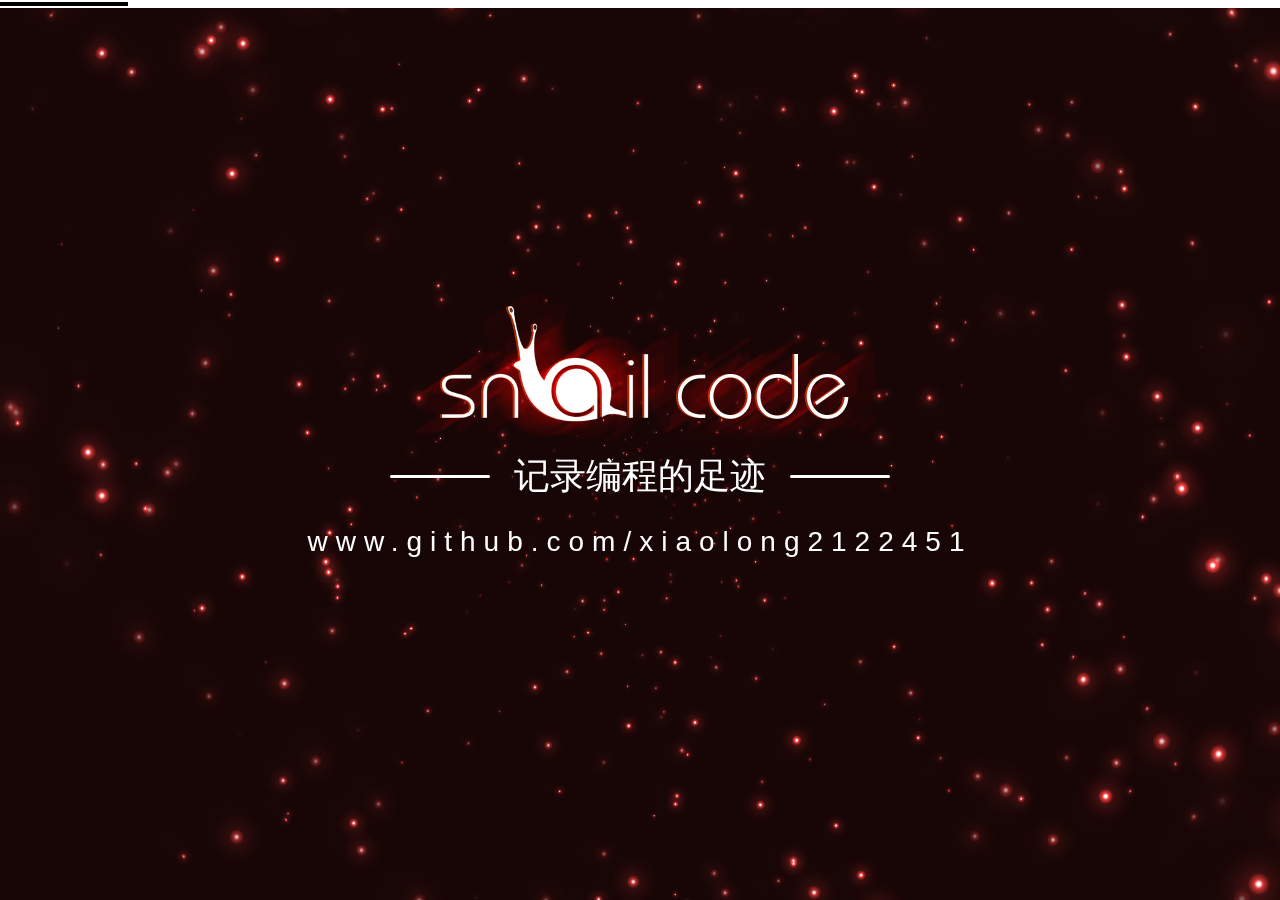
==== index.html @ 86bccce1 "load" ====
<!DOCTYPE html>
<html lang="en">

	<head>
		<meta charset="UTF-8">
		<title>index</title>
		<!-- Link Swiper's CSS -->
		<link rel="stylesheet" href="css/swiper.min.css">
		<link rel="stylesheet" type="text/css" href="css/base.css">
		<link rel="stylesheet" type="text/css" href="css/common.css">
		<link rel="stylesheet" type="text/css" href="css/index.css">
	</head>

	<body>
		
        <div class="index_load pa w100 h100" id="index_load">
        	<div class="load_box pa left0">
            	<img class="ma d_block" src="img/loadLogo.png">
                <div class="load_title ma bs pr tc">
                	<div class="line pa"></div>
                    <p class="d_ilb pr">记录编程的足迹</p>
                </div>
                <p class="load_text cf tc">www.github.com/xiaolong2122451</p>
            </div>
            <div class="load_progress pa t0 l0">
            	<div class="load_line"></div>
            </div>
            <canvas id="canvas" class="w100 h100 pa"></canvas>
            <script>
                //宇宙特效
                var canvas = document.getElementById('canvas'),
                        ctx = canvas.getContext('2d'),
                        w = canvas.width = document.querySelector("#canvas").offsetWidth ,
                        h = canvas.height = document.querySelector("#canvas").offsetHeight - 10,

                        hue = 000,
                        stars = [],
                        count = 0,
                        maxStars = 600;//星星数量

                var canvas2 = document.createElement('canvas'),
                        ctx2 = canvas2.getContext('2d');
                canvas2.width = 100;
                canvas2.height = 100;
                var half = canvas2.width / 2,
                        gradient2 = ctx2.createRadialGradient(half, half, 0, half, half, half);
                gradient2.addColorStop(0.025, '#CCC');
                gradient2.addColorStop(0.1, 'hsl(' + hue + ', 61%, 33%)');
                gradient2.addColorStop(0.25, 'hsl(' + hue + ', 64%, 6%)');
                gradient2.addColorStop(1, 'transparent');

                ctx2.fillStyle = gradient2;
                ctx2.beginPath();
                ctx2.arc(half, half, half, 0, Math.PI * 2);
                ctx2.fill();

                // End cache

                function random(min, max) {
                    if (arguments.length < 2) {
                        max = min;
                        min = 0;
                    }

                    if (min > max) {
                        var hold = max;
                        max = min;
                        min = hold;
                    }

                    return Math.floor(Math.random() * (max - min + 1)) + min;
                }

                function maxOrbit(x, y) {
                    var max = Math.max(x, y),
                            diameter = Math.round(Math.sqrt(max * max + max * max));
                    return diameter / 2.4;
                    //星星移动范围，值越大范围越小，
                }

                var Star = function() {

                    this.orbitRadius = random(maxOrbit(w, h));
                    this.radius = random(60, this.orbitRadius) / 8;
                    //星星大小
                    this.orbitX = w / 2;
                    this.orbitY = h / 2;
                    this.timePassed = random(0, maxStars);
                    this.speed = random(this.orbitRadius) / 400000;
                    //星星移动速度
                    this.alpha = random(2, 10) / 10;

                    count++;
                    stars[count] = this;
                }

                Star.prototype.draw = function() {
                    var x = Math.sin(this.timePassed) * this.orbitRadius + this.orbitX,
                            y = Math.cos(this.timePassed) * this.orbitRadius + this.orbitY,
                            twinkle = random(10);

                    if (twinkle === 1 && this.alpha > 0) {
                        this.alpha -= 0.05;
                    } else if (twinkle === 2 && this.alpha < 1) {
                        this.alpha += 0.05;
                    }

                    ctx.globalAlpha = this.alpha;
                    ctx.drawImage(canvas2, x - this.radius / 2, y - this.radius / 2, this.radius, this.radius);
                    this.timePassed += this.speed;
                }

                for (var i = 0; i < maxStars; i++) {
                    new Star();
                }

                function animation() {
                    ctx.globalCompositeOperation = 'source-over';
                    ctx.globalAlpha = 0.6; //尾巴
                    ctx.fillStyle = 'hsla(' + hue + ', 64%, 6%, 2)';
                    ctx.fillRect(0, 0, w, h)

                    ctx.globalCompositeOperation = 'lighter';
                    for (var i = 1, l = stars.length; i < l; i++) {
                        stars[i].draw();
                    };

                    window.requestAnimationFrame(animation);
                }

                animation();
            </script>
        </div>
        
        <div class="index_body">
            <!-- swiper左边固定fixed -->
            <div id="indexLeft">
                <div class="indexLeftBr ma">
                    <span></span>
                    <span></span>
                    <span></span>
                </div>
                <div class="indexLeftZx norepeat ma"></div>
            </div>
            <!-- swiper左边固定fixed  End -->
            <!-- swiper底端NAV -->
            <div id="footerNav">
                <div class="Logo">
                    <a href=""><img class="vm ml20" src="img/logo.png"></a>
                </div>
                <div class="calendar">
                    <span></span>
                    <i class="norepeat"></i>
                </div>
                <ul class="clear" id="navSelect">
                    <div id="navCurrent"></div>
                    <li><a href="dspInfor.html">51DSP介绍</a></li>
                    <li><a href="video.html">视频广告</a></li>
                    <li><a href="mobile.html">移动端广告</a></li>
                    <li><a href="ad.html">外包项目</a></li>
                    <li><a href="ours.html">关于我们</a></li>
                    <li><a href="ours.html">联系方式</a></li>
                </ul>
            </div>
            <!-- swiper底端NAV End-->
            <div class="swiper-container">
                <div class="swiper-wrapper">
    
                    <!-- 第一页 -->
                    <div class="swiper-slide slide_One">
                        <div class="slide_OneTop clear"><a href="index.html" style="color: #fff;">51DSP.cn</a></div>
                        <div class="slideBg clear">
                            <img src="img/light.png" id="lights">
                            <img src="img/lightsBottom.png" id="lightsBtm">
                        </div>
                    </div>
    
                    <!-- 第二页 -->
                    <div class="swiper-slide slide_Two">
                        <div class="slide_TwoBox">
    
                            <div class="slide_TwoBoxTop">
                                <div class="dspInforA norepeat"></div>
    
                                <div class="dspInforB"><a href="dspInfor.html">51DSP介绍</a></div>
                                <div class="dspInforC">依托大数据时代下的精准营销51DSP是助力企业腾飞的首选伙伴</div>
                                <div class="dspInforD"><span><a href="dspInfor.html">查看详情</a></span></div>
                            </div>
                            <div class="dspInforE">
                                <dl class="dspInfor1 dspInforBg dspInfor0">
                                    <dd><strong>全流量</strong>
                                        <br>最广覆盖面</dd>
                                </dl>
                                <dl class="dspInfor2">
                                    <dd><strong>大数据</strong>
                                        <br>最准找到人</dd>
                                </dl>
                                <dl class="dspInfor3">
                                    <dd><strong>精算法</strong>
                                        <br>最优出效率</dd>
                                </dl>
                                <dl class="dspInfor4">
                                    <dd><strong>动市场</strong>
                                        <br>最丰富经验</dd>
                                </dl>
                            </div>
    
                        </div>
                    </div>
    
                    <!-- 第三页 -->
                    <div class="swiper-slide slide_Three">
                        <div class="slide_ThreeBox">
    
                            <div class="slide_ThreeBoxTop">
                                <div class="dspCaseA norepeat"></div>
                                <div class="dspCaseB"><a href="dspInfor.html">51DSP案例</a></div>
                                <div class="dspCaseC">强势的媒体资源 / 资深的数据团队 / 精准的保证</div>
                            </div>
                            <ul>
                                <li class="li1">强势的媒体资源</li>
                                <li class="li2">资深的数据团队</li>
                                <li class="li3">精准的保证</li>
                                <li class="li4"></li>
                                <li class="li5"></li>
                                <li class="li6"></li>
                            </ul>
    
                        </div>
                    </div>
    
                    <!-- 第四页 -->
                    <div class="swiper-slide slide_Four">
                        <div class="slide_FourBox">
                            <div class="slide_FourBoxTop">
                                <div class="dspAddA norepeat"></div>
                                <div class="dspAddB"><a href="video.html">视频广告</a></div>
                                <div class="dspAddC">各大视频网站资源通过大数据分析定位人群，定位投放，品牌效果双收益</div>
                            </div>
                            <div class="dspAddD">
                                <dl class="dsAdddl1">
                                    <dt>
                                    <a href="video.html"><span class="dspAddimg1 norepeat"></span></a>
                                </dt>
                                    <dd class="dspAdddd1">大数据定位分析人群</dd>
                                </dl>
                                <div class="dsAdddiv1">+</div>
                                <dl class="dsAdddl2">
                                    <dt>
                                    <a href="video.html"><span class="dspAddimg2 norepeat"></span></a>
                                </dt>
                                    <dd class="dspAdddd2">定位投放</dd>
                                </dl>
                                <div class="dsAdddiv2">=</div>
                                <dl class="dsAdddl3">
                                    <dt>
                                    <a href="video.html"><span class="dspAddimg3 norepeat"></span></a>
                                </dt>
                                    <dd class="dspAdddd3">品牌效果双收益</dd>
                                </dl>
                            </div>
    
                        </div>
                    </div>
    
                    <!-- 第五页 -->
                    <div class="swiper-slide slide_Five">
                        <div class="slide_FiveBox">
                            <div class="slide_FiveBoxTop">
                                <div class="dspTelA norepeat"></div>
                                <div class="dspTelB"><a href="mobile.html">移动端广告</a></div>
                                <div class="dspTelC">吸纳国内 / 外媒体资源，国内独家海外媒体对接平台，发挥平台优势，承载企业翱翔！</div>
                            </div>
                            <div class="dspTelD">
                                <a href="video.html"><img class="dspTelDMob" src="img/iphoneer.png"></a>
                                <div class="dspTelDBubble">
                                    <img src="img/iphone.png">
                                    <span>平台优势<br>承载企业</span>
                                </div>
                                <ul>
                                    <li><span class="norepeat"></span>
                                        <p>国内 / 外媒体资源</p>
                                    </li>
                                    <li><span class="norepeat"></span>
                                        <p>国内独家海外媒体对接平台</p>
                                    </li>
                                </ul>
                            </div>
                        </div>
                    </div>
    
                    <!-- 第六页 -->
                    <div class="swiper-slide slide_Six">
                        <div class="slide_SixBox">
                            <div class="slide_SixBoxTop">
                                <div class="dspAboutA norepeat"></div>
                                <div class="dspAboutB"><a href="ours.html">关于我们</a></div>
                                <div class="dspAboutC">51DSP.com是一家提供互联网广告传播服务与技术平台服务的高新技术型公司</div>
                            </div>
    
                            <div class="slidesixab">
                                <img src="img/aboutus.png">
                            </div>
    
                        </div>
                    </div>
    
                    <!-- 第七页 -->
                    <div class="swiper-slide slide_Seven">
                        <div class="slide_SevenBox">
                            <div class="slide_SevenBoxTop">
                                <div class="dspZxA norepeat"></div>
                                <div class="dspZxB"><a href="ours.html">广告咨询</a></div>
                                <div class="dspZxC">速度效率是我们应答的第一原则</div>
                            </div>
    
                            <div class="dspZxD">
                                <img class="dspZxDimg1" src="img/slide6leftimg.png">
                                <img class="dspZxDimg2" id="dspZxDimghover" src="img/slide7_meg.png">
                            </div>
    
                        </div>
                        <div class="slidefter">
                            <p>京ICP备09083201 号 京 ICP 证 0704 号 京公网安备：11010502026763
                                <br>Copyright&copy; 2015 51dsp.com All Rights Reserved</p>
                        </div>
                    </div>
    
                </div>
    
            </div>
        </div>
		<script type="text/javascript" src="js/jquery-1.6.4.min.js"></script>
		<script type="text/javascript" src="js/swiper.min.js"></script>
		<script type="text/javascript" src="js/index.js"></script>
	</body>

</html>
---- css/base.css ----
@charset "utf-8";
/* CSS Document */
html,body,div,ul,ol,dl,dt,dd,li,p,span , strong,h1,h2,h3,h4,h5,img,table,tr,td,em,i,a,form,input,select,textarea{ margin:0; padding:0; border:0;}
a{ text-decoration:none; }
img{max-width: 100%;}
address, caption, cite, code, dfn, th, var { font-style:normal; font-weight:normal; }
body{ font-size:14px; font-family:"Helvetica Neue",Helvetica,Arial,sans-serif; }
input{ outline:none;}
button{ cursor:pointer;}
button:focus{outline:none;}
input::-moz-focus-inner { border:none; padding:0; }
input[type="text"], input[type="password"], textarea { outline-style:none; -webkit-appearance:none; }
textarea { resize:none; }
table { border-collapse:collapse; table-layout:fixed;}
ul , li{ list-style:none;}

button::-moz-focus-inner {
    border:0;
    padding:0;
}
/*伪类*/
:focus {
    outline: none;
}
/*html5*/
article,aside,dialog,footer,header,section,footer,nav,figure,menu{display:block}

button::-moz-focus-inner {
    border:0;
    padding:0;
}
/*html5 IE87*/
.placeholder{ 
	position:absolute;
	left:50px;
	top:13px;
	color:#999;
}

/*html5*/
article,aside,dialog,footer,header,section,footer,nav,figure,menu{display:block}

button::-moz-focus-inner {
    border:0;
    padding:0;
}
.text_over{
    overflow: hidden; /*自动隐藏文字*/
    text-overflow: ellipsis;/*文字隐藏后添加省略号*/
    white-space: nowrap;/*强制不换行*/
}

/*图标*/
.action-buttons a {
    margin: 0 5px;
    display: inline-block;
    opacity: .85;
    -webkit-transition: all .1s;
    transition: all .1s;
}
.action-buttons a:hover {
    -moz-transform: scale(1.2);
    -webkit-transform: scale(1.2);
    -o-transform: scale(1.2);
    -ms-transform: scale(1.2);
    transform: scale(1.2);
    opacity: 1;
}
.dark {
    color:#333!important
}
.white {
    color:#fff!important
}
.red {
    color:#dd5a43!important
}
.light-red {
    color:#f77!important
}
.blue {
    color:#478fca!important
}
.light-blue {
    color:#93cbf9!important
}
.green {
    color:#69aa46!important
}
.light-green {
    color:#b0d877!important
}
.orange {
    color:#ff892a!important
}
.light-orange {
    color:#fcac6f!important
}
.orange2 {
    color:#feb902!important
}
.purple {
    color:#a069c3!important
}
.pink {
    color:#c6699f!important
}
.pink2 {
    color:#d6487e!important
}
.brown {
    color:#a52a2a!important
}
.grey {
    color:#777!important
}
.light-grey {
    color:#bbb!important
}
.scale {
    margin: 0 5px !important;
    display: inline-block;
    opacity: .85;
    -webkit-transition: all .1s;
    transition: all .1s;
}
.scale:hover {
    -moz-transform: scale(1.2);
    -webkit-transform: scale(1.2);
    -o-transform: scale(1.2);
    -ms-transform: scale(1.2);
    transform: scale(1.2);
    opacity: 1;
}
/*图标*/

/*错误信息*/
.errorMessage{
    max-width:100px;
    background: #f00;
    font-size: 12px;
    color: #FFFFFF;
    position: absolute;
    z-index: 29;
    padding: 5px 10px;
    left: 100px;
    top: 100px;
    border-radius: 4px;
    box-shadow: 1px 1px 3px #999;
    animation: key .2s linear forwards;

}
@keyframes key {
    from { transform:scale(0) }
    to {transform:scale(1)}
}
.errorMessage:after{
    content: "";
    display: block;
    position: absolute;
    width: 9px;
    height: 9px;
    left: -9px;
    top: 4px;
    background: url("img/ico36.png") no-repeat;
}
/*错误信息*/

.clear:after{ content:""; display:block; clear:both;}
.clear{ zoom:1;}

/* 
	A  
*/

/* 
	B  
*/
.bd0{ 
	border:0;
}
.bgn{ 
	background:none;
}
.bgf{ 
	background-color:#fff;
}
.bottom0{ 
	bottom:0;
}
.bottom10{ 
	bottom:10px;
}
.bottom20{ 
	bottom:20px;
}
.bs{ 
	box-sizing:border-box;
}

/* 
	C  
*/
.cf{ 
	color:#fff;
}
.c0{ 
	color:#000;
}
.c3{ 
	color:#333;
}
.c6{ 
	color:#666;
}
.c9{ 
	color:#999;
}
.cp{ 
	cursor:pointer;
}
.cm{ 
	cursor:move;
}
.ch{ 
	cursor:help;
}
.cw{ 
	cursor:wait;
}
.ct{ 
	cursor:text;
}
.cr_w{ 
	cursor:w-resize;/*水平拉伸*/
}
.cr_s{ 
	cursor:s-resize;/*垂直拉伸*/
}
.cr_ne{ 
	cursor:ne-resize;/*斜向上拉伸*/
}
.cr_nw{ 
	cursor:nw-resize;/*斜向下拉伸*/
}

/* 
	D  
*/
.d_none{ 
	display:none;
}
.d_block{ 
	display:block;
}
.d_il{ 
	display:inline;
}
.d_ilb{ 
	display:inline-block;
}

/* 
	E  
*/

/* 
	F  
*/
.f0{
    font-size: 0px;
}
.f12{ 
	font-size:12px;
}
.f14{ 
	font-size:14px;
}
.f16{ 
	font-size:16px;
}
.f18{ 
	font-size:18px;
}
.f20{ 
	font-size:20px;
}
.f30{ 
	font-size:30px;
}
.f40{ 
	font-size:40px;
}
.fn{ 
	font-style:normal;
}
.fi{ 
	font-style:italic;/*斜体*/
}
.fb{ 
	font-weight:bold;
}
.fs{ 
	font-variant:small-caps;/*英文大写*/
}
.fl{ 
	float:left;
}
.fr{ 
	float:right;
}

/* 
	G  
*/

/* 
	H  
*/
.ha{ 
	height:auto;
}
.h100{ 
	height:100%;
}

/* 
	I  
*/


/* 
	J  
*/


/* 
	K  
*/


/* 
	L  
*/
.lh20{ 
	line-height:20px;
}
.lh22{ 
	line-height:22px;
}
.lh24{ 
	line-height:24px;
}
.lh26{ 
	line-height:26px;
}
.lh28{ 
	line-height:28px;
}
.lh30{ 
	line-height:30px;
}
.lh32{ 
	line-height:32px;
}
.lh34{ 
	line-height:34px;
}
.lh36{ 
	line-height:36px;
}
.lh38{ 
	line-height:38px;
}
.lh40{ 
	line-height:40px;
}
.ls4{ 
	letter-spacing:4px;
}
.ls6{ 
	letter-spacing:6px;
}
.ls8{ 
	letter-spacing:8px;
}
.ls10{ 
	letter-spacing:10px;
}
.left0{ 
	left:0;
}
.left10{ 
	left:10px;
}
.left20{
	left:20px;
}


/* 
	M  
*/
.m0{ 
	margin:0 !important;
}
.ma{ 
	margin:0 auto;
}
.mx5{ 
	margin:0 5px;
}
.mx10{ 
	margin:0 10px;
}
.mx15{ 
	margin:0 15px;
}
.mx20{ 
	margin:0 20px;
}
.my5{ 
	margin:5px 0;
}
.my10{ 
	margin:10px 0;
}
.my15{ 
	margin:15px 0;
}
.my20{ 
	margin:20px 0;
}
.mt5{ 
	margin-top:5px;
}
.mt10{ 
	margin-top:10px;
}
.mt15{ 
	margin-top:15px;
}
.mt20{ 
	margin-top:20px;
}
.mr5{ 
	margin-right:5px;
}
.mr10{ 
	margin-right:10px;
}
.mr15{ 
	margin-right:15px;
}
.mr20{ 
	margin-right:20px;
}
.mr25{ 
	margin-right:25px;
}
.mb5{ 
	margin-bottom:5px;
}
.mb10{ 
	margin-bottom:10px;
}
.mb15{ 
	margin-bottom:15px;
}
.mb20{ 
	margin-bottom:20px;
}
.ml5{ 
	margin-left:5px;
}
.ml10{ 
	margin-left:10px;
}
.ml15{
	margin-left:15px;
}
.ml20{ 
	margin-left:20px;
}
.mz5{ 
	margin:5px;
}
.mz10{ 
	margin:10px;
}
.mz15{ 
	margin:15px;
}
.mz20{ 
	margin:20px;
}

/* 
	N  
*/


/* 
	O  
*/
.oa{
    overflow: auto;
}
.oh{ 
	overflow:hidden;
}
.os{ 
	overflow:scroll;
}
.ox{ 
	overflow-x:scroll;
}
.oy{
	overflow-y:scroll;
}
.out_none{ 
	outline:none;
}

/* 
	P  
*/
.pr{ 
	position:relative;
}
.pa{ 
	position:absolute;
}
.ps{ 
	position:static;
}
.pf{ 
	position:fixed;
}
.p0{ 
	padding:0 !important;
}
.px5{ 
	padding:0 5px;
}
.px10{ 
	padding:0 10px;
}
.px15{ 
	padding:0 15px;
}
.px20{ 
	padding:0 20px;
}
.py5{ 
	padding:5px 0;
}
.py10{ 
	padding:10px 0;
}
.py15{ 
	padding:15px 0;
}
.py20{ 
	padding:20px 0;
}
.pz5{ 
	padding:5px;
}
.pz10{ 
	padding:10px;
}
.pz15{ 
	padding:15px;
}
.pz20{ 
	padding:20px;
}
.pt5{ 
	padding-top:5px;
}
.pt10{ 
	padding-top:10px;
}
.pt15{ 
	padding-top:15px;
}
.pt20{ 
	padding-top:20px;
}
.pr5{ 
	padding-right:5px;
}
.pr10{ 
	padding-right:10px;
}
.pr15{ 
	padding-right:15px;
}
.pr20{ 
	padding-right:20px;
}
.pb5{ 	
	padding-bottom:5px;
}
.pb10{ 	
	padding-bottom:10px;
}
.pb15{ 	
	padding-bottom:15px;
}
.pb20{ 	
	padding-bottom:20px;
}
.pl5{ 
	padding-left:5px;
}
.pl10{ 
	padding-left:10px;
}
.pl15{ 
	padding-left:15px;
}
.pl20{ 
	padding-left:20px;
}


/* 
	Q  
*/


/* 
	I  
*/


/* 
	T  
*/
.ti5{ 
	text-indent:5px;
}
.ti10{ 
	text-indent:10px;
}
.ti12{ 
	text-indent:12px;
}
.ti15{ 
	text-indent:15px;
}
.ti24{ 
	text-indent:24px;
}
.tl{ 
	text-align:left;	
}
.tc{ 
	text-align:center;
}
.tr{ 
	text-align:right;
}
.t0{ 
	top:0;
}
.t5{ 
	top:5px;
}
.t10{ 
	top:10px;
}
.t15{ 
	top:15px;
}
.t20{ 
	top:20px;
}
.trs1{
    transition: all .1s 0s;
}
.tt{
    text-transform: uppercase; /*转大写*/
}

/* 
	U  
*/


/* 
	V  
*/
.vh{ 
	visibility:hidden;
}
.vv{ 
	visibility:visible;
}
.vm{
    vertical-align: middle;
}


/* 
	W  
*/
.ws5{ 
	word-spacing:4px;
}
.ws6{ 
	word-spacing:6px;
}
.ws8{ 
	word-spacing:8px;
}
.ws10{ 
	word-spacing:10px;
}
.wb_n{ 
	word-break:normal;/*英文不换行*/
}
.wb_all{ 
	word-break:break-all;/*英文换行*/
}
.ws_n{
     white-space: nowrap/*文本不换行*/
 }
.ws_h{
    white-space: normal;/*文本换行*/
}
.wa{ 
	width:auto;
}
.w100{ 
	width:100%;
}



/* 
	X  
*/

/* 
	Y  
*/
.yh{
    font-family: "Microsoft YaHei", "微软雅黑", Arial;
}

/* 
	Z  
*/
---- css/common.css ----
/*初始化*/

html,
body {
	position: relative;
	height: 100%;
}
body {
	font-family: "Helvetica Neue",Helvetica,Arial,sans-serif;
	font-size: 14px;
	color: #000;
	margin: 0 auto;
	padding: 0;
	min-width: 1122px;
}
/*index_load 加载的样式 start*/
.index_load{ 
	background:#000;
	z-index:3;
}
.load_box{ 
	height:250px;
	width:100%;
	top:50%;
	margin-top:-156px;
    z-index:2;
}
.load_title{ 
	width:500px;
	height:40px;
}
.load_title:before{
    content: "";
    display: block;
    width:100px;
    height:3px;
    background:#fff;
    position:absolute;
    left:0px;
    top:19px;
    border-radius:10px;
}
.load_title:after{
    content: "";
    display: block;
    width:100px;
    height:3px;
    background:#fff;
    position:absolute;
    right:0px;
    top:19px;
    border-radius:10px;
}
.load_title p{ 
	color:#fff;
	font-size:36px;
	line-height:40px;
	padding:0 30px;
	z-index:1;
}
.load_text{ 
	margin-top:30px;
	font-size:28px;
	letter-spacing:8px;
}
.load_progress{ 
	width:100%;
	padding:2px 0;
	background:#fff;
	overflow:hidden;
    z-index:2;
}
.load_progress .load_line{ 
	height:4px;
	width:10%;
	background:#000;
}
/*index_load 加载的样式 end*/

/*index_body 主体的样式 start*/
.index_body{ 
	height:100%;
}
/*index_body 主体的样式 end*/

.norepeat {
	background: url(../img/allBg.png) no-repeat;
}
.clear:after {
	content: "";
	overflow: hidden;
	clear: both;
	height: 0;
	display: block;
}
/*公共部分*/

#indexLeft {
	width: 103px;
	background: #041522;
	position: fixed;
	left: 0;
	top: 0;
	z-index: 2;
}
#indexLeft .indexLeftBr {
	width: 36px;
	margin-top: 20px;
}
#indexLeft .indexLeftBr span {
	display: block;
	height: 15px;
	border-top: 1px solid white;
}
#indexLeft .indexLeftZx {
	width: 68px;
	height: 72px;
	background-position: 0 0;
}
#footerNav {
	width: 100%;
	left: 103px;
	height: 66px;
	line-height: 66px;
	overflow: hidden;
	z-index: 2;
	background: rgba(52, 54, 52, .3);
	position: fixed;
}
.Logo {
	float: left;
}
.Logo img{ 
	margin-top:-16px;
}
.calendar {
	width: 180px;
	float: left;
	margin: 0 0 0 10px;
	display: inline;
}
.calendar span {
	font-size: 14px;
	color: white;
	float: left;
	letter-spacing: 2px;
}
.calendar i {
	width: 30px;
	height: 35px;
	float: left;
	margin: 12px 0 0 18px;
	display: inline;
	background-position: 0 -74px;
}
#footerNav ul {
	width: 825px;
	float: right;
	font-size: 14px;
	color: #fff;
	position: relative;
	overflow: hidden;
}
#footerNav ul li {
	float: left;
	width: 119px;
	height: 66px;
	line-height: 66px;
	text-align: center;
	border-left: 1px solid transparent;
	background: rgba(52, 54, 52, .2);
	cursor: pointer;
	position: relative;
	z-index: 2;
}
#footerNav ul li a {
	width: 119px;
	height: 66px;
	display: block;
	color: #fff;
}
#navCurrent {
	width: 119px;
	height: 66px;
	background: rgba(52, 54, 52, .4);
	position: absolute;
	top: 0;
	left: 0px;
	border-radius: 10px;
	z-index: 1;
}
/*第一页*/

.slide_One {
	background: #e73d59;
	position: relative;
}
.slide_OneTop {
	width: 100%;
	height: 66px;
	line-height: 66px;
	text-align: center;
	font-size: 28px;
	color: #fff;
	background: #21242a;
}
.swiper-container {
	width: 100%;
	height: 100%;
	float: right;
}
.swiper-wrapper {
	width: 100%;
	height: 100%;
	z-index: 1;
}
.swiper-slide {
	width: 100%;
	height: 100%;
	text-align: center;
	font-size: 18px;
}
.slideBg {
	width: 100%;
	height: 100%;
	float: right;
	background: url(../img/banner.jpg) no-repeat;
	background-size: 100%;
}
#lights {
	bottom: -447px;
	left: 50%;
	margin-left: -150px;
	position: absolute;
}
#lightsBtm {
	bottom: 80px;
	left: 50%;
	margin-left: -490px;
	position: absolute;
	width: 0px;
	float: left;
}
---- css/index.css ----
/*第二页*/

.slide_Two {
	background-color: #fff
}
.slide_TwoBox {
	width: 800px;
	height: 460px;
	overflow: hidden;
	position: absolute;
	top: 0;
	bottom: 0;
	left: 0;
	right: 0;
	margin: auto;
}
.slide_TwoBoxTop {
	width: 338px;
	height: 270px;
}
.slide_TwoBox .dspInforA {
	width: 158px;
	height: 123px;
	background-position: -328px 0px;
	opacity: 0;
	margin-left: -58px;
}
.slide_TwoBox .dspInforB {
	margin-top: 10px;
	font-size: 30px;
	font-weight: bold;
	color: #010101;
	opacity: 0;
	margin-left: -170px;
}
.slide_TwoBox .dspInforB a {
	color: #010101;
}
.slide_TwoBox .dspInforC {
	font-size: 12px;
	margin-top: 14px;
	color: #a1a1a1;
	margin-left: -360px;
	opacity: 0;
}
.slide_TwoBox .dspInforD {
	width: 150px;
	height: 45px;
	line-height: 45px;
	text-align: center;
	color: white;
	font-size: 20px;
	font-weight: bold;
	background-color: #e94b59;
	margin-top: 18px;
	margin-left: -170px;
	opacity: 0;
}
.slide_TwoBox .dspInforD a {
	color: white;
}
.slide_TwoBox .dspInforE {
	display: none;
	margin: 50px 0 0 0;
	background: url(../img/slide2bg.png) no-repeat center top;
	padding-top: 100px;
}
.slide_TwoBox .dspInforE dl {
	width: 100px;
	float: left;
	margin-left: 110px;
	display: inline;
}
.slide_TwoBox .dspInforE dl dd {
	text-align: center;
	font-size: 14px;
	line-height: 21px;
}
.slide_TwoBox .dspInforE dl dd strong {
	color: #272727;
	font-size: 16px;
}
.slide_TwoBox .dspInforE dl.dspInfor0 {
	margin-left: 35px;
}
.slide_TwoBox .dspInforE dl.dspInfor1 dt {
	width: 74px;
	margin: 6px 0 0 14px;
}
/*第三页*/

.slide_Three {
	background-color: #cb1e30;
}
.slide_ThreeBox {
	width: 800px;
	height: 540px;
	overflow: hidden;
	position: absolute;
	top: 0;
	bottom: 0;
	left: 0;
	right: 0;
	margin: auto;
}
.slide_ThreeBoxTop {
	width: 338px;
	height: auto;
}
.slide_ThreeBox .dspCaseA {
	width: 158px;
	height: 123px;
	background-position: -320px -134px;
	opacity: 0;
	margin-left: -58px;
}
.slide_ThreeBox .dspCaseB {
	margin-top: 10px;
	font-size: 30px;
	font-weight: bold;
	opacity: 0;
	margin-left: -170px;
	color: white;
}
.slide_ThreeBox .dspCaseB a {
	color: white;
}
.slide_ThreeBox .dspCaseC {
	font-size: 12px;
	margin-left: -360px;
	opacity: 0;
	color: white;
	margin-top: 4px;
}
.dspCaseD {
	width: 566px;
	height: 440px;
	color: white;
	margin-top: 14px;
	background: url(../img/banner3_2.png) no-repeat 110px 20px;
	position: relative;
	-webkit-animation: bounceInDown 1s .2s ease both;
	-moz-animation: bounceInDown 1s .2s ease both;
}
@-webkit-keyframes bounceInDown {
	0% {
		opacity: 0;
		-webkit-transform: translateY(-2000px)
	}
	60% {
		opacity: 1;
		-webkit-transform: translateY(30px)
	}
	80% {
		-webkit-transform: translateY(-10px)
	}
	100% {
		-webkit-transform: translateY(0)
	}
}
@-moz-keyframes bounceInDown {
	0% {
		opacity: 0;
		-moz-transform: translateY(-2000px)
	}
	60% {
		opacity: 1;
		-moz-transform: translateY(30px)
	}
	80% {
		-moz-transform: translateY(-10px)
	}
	100% {
		-moz-transform: translateY(0)
	}
}
.slide_ThreeBox ul li {
	position: absolute;
	font-size: 20px;
	color: white;
}
.slide_ThreeBox ul li.li1 {
	left: 60px;
	top: 20px;
	width: 0px;
	height: 30px;
	overflow: hidden;
}
.slide_ThreeBox ul li.li2 {
	right: 40px;
	top: 10px;
	width: 0px;
	height: 30px;
	overflow: hidden;
}
.slide_ThreeBox ul li.li3 {
	left: 5px;
	top: 148px;
	width: 0px;
	height: 30px;
	overflow: hidden;
}
.slide_ThreeBox ul li.li4 {
	width: 58px;
	height: 0px;
	left: 176px;
	top: 50px;
	background: url(../img/slide3_1.png) no-repeat center;
}
.slide_ThreeBox ul li.li5 {
	width: 14px;
	height: 0px;
	right: 166px;
	top: 40px;
	background: url(../img/slide3_2.png) no-repeat center;
}
.slide_ThreeBox ul li.li6 {
	width: 40px;
	height: 0px;
	left: 104px;
	top: 180px;
	background: url(../img/slide3_3.png) no-repeat center;
}
/*第四页*/

.slide_Four {
	background-color: white;
}
.slide_FourBox {
	width: 930px;
	height: 540px;
	overflow: hidden;
	position: absolute;
	top: 0;
	bottom: 0;
	left: 0;
	right: 0;
	margin: auto;
}
.slide_FourBoxTop {
	width: 410px;
	height: auto;
}
.slide_FourBox .dspAddA {
	width: 158px;
	height: 123px;
	background-position: -320px -264px;
	opacity: 0;
	margin-left: -58px;
}
.slide_FourBox .dspAddB {
	margin-top: 10px;
	font-size: 30px;
	font-weight: bold;
	opacity: 0;
	margin-left: -170px;
	color: #010101;
}
.slide_FourBox .dspAddB a {
	color: #010101;
}
.slide_FourBox .dspAddC {
	font-size: 12px;
	color: #a1a1a1;
	margin-left: -360px;
	opacity: 0;
	margin-top: 4px;
}
.slide_FourBox .dspAddD {
	width: 930px;
	height: 440px;
	padding-top: 58px;
	overflow: hidden;
}
.slide_FourBox .dspAddD div {
	float: left;
	height: 217px;
	line-height: 217px;
	font-size: 40px;
	color: black;
	display: none;
}
.slide_FourBox .dspAddD dl {
	width: 194px;
	height: 270px;
	float: left;
	background: url(../img/slide4bg.png) no-repeat top center;
	margin: 0 46px;
	display: inline;
	display: none;
}
.slide_FourBox .dspAddD dl dt {
	width: 194px;
	height: 217px;
	overflow: hidden;
}
.slide_FourBox .dspAddD dl dt span {
	display: block;
	margin-top: -330px;
}
.slide_FourBox .dspAddD dl dt span.dspAddimg1 {
	width: 182px;
	height: 130px;
	background-position: -108px 0;
}
.slide_FourBox .dspAddD dl dt span.dspAddimg2 {
	width: 78px;
	height: 123px;
	background-position: -108px -133px;
}
.slide_FourBox .dspAddD dl dt span.dspAddimg3 {
	width: 102px;
	height: 95px;
	background-position: -191px -145px;
}
.slide_FourBox .dspAddD dl dd {
	width: 194px;
	padding-top: 20px;
	opacity: 0;
	text-align: center;
	font-size: 20px;
	font-weight: bold;
}
.slide_FourBox .dspAddD dl dt span:hover {
	-webkit-animation: swing 1s .2s ease both infinite;
	-moz-animation: swing 1s .2s ease both infinite;
}
@-webkit-keyframes swing {
	20%, 40%, 60%, 80%, 100% {
		-webkit-transform-origin: top center
	}
	20% {
		-webkit-transform: rotate(5deg)
	}
	40% {
		-webkit-transform: rotate(-2deg)
	}
	60% {
		-webkit-transform: rotate(1deg)
	}
	80% {
		-webkit-transform: rotate(0deg)
	}
	100% {
		-webkit-transform: rotate(0deg)
	}
}
@-moz-keyframes swing {
	20%, 40%, 60%, 80%, 100% {
		-moz-transform-origin: top center
	}
	20% {
		-moz-transform: rotate(5deg)
	}
	40% {
		-moz-transform: rotate(-2deg)
	}
	60% {
		-moz-transform: rotate(1deg)
	}
	80% {
		-moz-transform: rotate(0deg)
	}
	100% {
		-moz-transform: rotate(0deg)
	}
}
/*第五页*/

.slide_Five {
	background-color: #cb1d2e;
}
.slide_FiveBox {
	width: 800px;
	height: 560px;
	overflow: hidden;
	position: absolute;
	top: 0;
	bottom: 0;
	left: 0;
	right: 0;
	margin: auto;
}
.slide_FiveBoxTop {
	width: 488px;
	height: auto;
}
.slide_FiveBox .dspTelA {
	width: 169px;
	height: 119px;
	background-position: -126px -264px;
	opacity: 0;
	margin-left: -58px;
}
.slide_FiveBox .dspTelB {
	margin-top: 10px;
	font-size: 30px;
	font-weight: bold;
	opacity: 0;
	margin-left: -170px;
	color: white;
}
.slide_FiveBox .dspTelB a {
	color: white;
}
.slide_FiveBox .dspTelC {
	font-size: 12px;
	margin-left: -360px;
	opacity: 0;
	color: white;
	margin-top: 4px;
}
.slide_FiveBox .dspTelD {
	width: 630px;
	height: 400px;
	color: white;
	margin-top: 14px;
	position: relative;
}
.slide_FiveBox .dspTelD .dspTelDMob {
	width: 300px;
	height: 330px;
	float: left;
	margin: 14px 0 0 30px;
	display: none;
}
.slide_FiveBox .dspTelD .dspTelDMob:hover {
	-webkit-animation: bounce 1s .2s ease both infinite;
	-moz-animation: bounce 1s .2s ease both infinite;
}
@-webkit-keyframes bounce {
	0%, 20%, 50%, 80%, 100% {
		-webkit-transform: translateY(0)
	}
	40% {
		-webkit-transform: translateY(-6px)
	}
	60% {
		-webkit-transform: translateY(-3px)
	}
}
@-moz-keyframes bounce {
	0%, 20%, 50%, 80%, 100% {
		-moz-transform: translateY(0)
	}
	40% {
		-moz-transform: translateY(-6px)
	}
	60% {
		-moz-transform: translateY(-3px)
	}
}
.slide_FiveBox .dspTelD .dspTelDBubble {
	width: 278px;
	height: 175px;
	position: absolute;
	top: 0;
	left: 265px;
}
.slide_FiveBox .dspTelD .dspTelDBubble img {
	width: 0;
	height: 0;
	position: absolute;
	top: 113px;
	left: 18px;
	z-index: 1
}
.slide_FiveBox .dspTelD .dspTelDBubble span {
	display: block;
	line-height: 44px;
	font-size: 30px;
	color: white;
	opacity: 0;
	position: absolute;
	top: 56px;
	left: 130px;
	z-index: 2;
}
.slide_FiveBox .dspTelD ul {
	float: right;
	width: 268px;
	margin-top: 600px;
	opacity: 0;
}
.slide_FiveBox .dspTelD ul li {
	width: 300px;
	height: 40px;
	line-height: 40px;
}
.slide_FiveBox .dspTelD ul li span {
	display: block;
	float: left;
	width: 26px;
	height: 32px;
	background-position: -79px -2px;
}
.slide_FiveBox .dspTelD ul li p {
	width: 256px;
	float: right;
	text-align: left;
}
/*第六页*/

.slide_Six {
	background-color: white;
}
.slide_SixBox {
	width: 800px;
	height: 560px;
	overflow: hidden;
	position: absolute;
	top: 0;
	bottom: 0;
	left: 0;
	right: 0;
	margin: auto;
}
.slide_SixBoxTop {
	width: 488px;
	height: auto;
}
.slide_SixBox .dspAboutA {
	width: 169px;
	height: 119px;
	background-position: -327px 0;
	opacity: 0;
	margin-left: -58px;
}
.slide_SixBox .dspAboutB {
	margin-top: 10px;
	font-size: 30px;
	font-weight: bold;
	opacity: 0;
	margin-left: -170px;
	color: #010101;
}
.slide_SixBox .dspAboutC {
	font-size: 12px;
	margin-left: -360px;
	opacity: 0;
	color: #a1a1a1;
	margin-top: 4px;
}
.slide_SixBox .slidesixab {
	display: none;
}
#dspAboutD {
	margin-top: -30px;
	width: 787px;
	overflow: hidden;
	display: block;
	-webkit-animation: rotateInDownLeft 1s .2s ease both;
	-moz-animation: rotateInDownLeft 1s .2s ease both;
}
@-webkit-keyframes rotateInDownLeft {
	0% {
		-webkit-transform-origin: left bottom;
		-webkit-transform: rotate(-90deg);
		opacity: 0
	}
	100% {
		-webkit-transform-origin: left bottom;
		-webkit-transform: rotate(0);
		opacity: 1
	}
}
@-moz-keyframes rotateInDownLeft {
	0% {
		-moz-transform-origin: left bottom;
		-moz-transform: rotate(-90deg);
		opacity: 0
	}
	100% {
		-moz-transform-origin: left bottom;
		-moz-transform: rotate(0);
		opacity: 1
	}
}
/*第七页*/

.slide_Seven {
	background-color: #cb1d2e;
	position: relative;
}
.slide_SevenBox {
	width: 800px;
	height: 560px;
	overflow: hidden;
	position: absolute;
	top: 0;
	bottom: 0;
	left: 0;
	right: 0;
	margin: auto;
}
.slide_SevenBoxTop {
	width: 488px;
	height: auto;
}
.slide_SevenBox .dspZxA {
	width: 169px;
	height: 119px;
	background-position: -320px -133px;
	opacity: 0;
	margin-left: -58px;
}
.slide_SevenBox .dspZxB {
	margin-top: 10px;
	font-size: 30px;
	font-weight: bold;
	opacity: 0;
	margin-left: -170px;
	color: white;
}
.slide_SevenBox .dspZxC {
	font-size: 12px;
	margin-left: -360px;
	opacity: 0;
	color: white;
	margin-top: 4px;
}
.slide_SevenBox .dspZxD {
	margin-top: -30px;
	width: 787px;
	overflow: hidden;
	opacity: 0
}
.slide_SevenBox .dspZxD .dspZxDimg1 {
	margin: 105px 0 0 60px;
	float: left;
	display: inline;
}
.slide_SevenBox .dspZxD .dspZxDimg2 {
	float: left;
	margin: 45px 0 0 40px;
	display: inline;
	width: 254px;
	height: 258px;
	display: block;
}
.dspZxDimghover2:hover {
	-webkit-animation: swing 1s .2s ease both infinite;
	-moz-animation: swing 1s .2s ease both infinite;
}
@-webkit-keyframes swing {
	20%, 40%, 60%, 80%, 100% {
		-webkit-transform-origin: top center
	}
	20% {
		-webkit-transform: rotate(5deg)
	}
	40% {
		-webkit-transform: rotate(-2deg)
	}
	60% {
		-webkit-transform: rotate(1deg)
	}
	80% {
		-webkit-transform: rotate(0deg)
	}
	100% {
		-webkit-transform: rotate(0deg)
	}
}
@-moz-keyframes swing {
	20%, 40%, 60%, 80%, 100% {
		-moz-transform-origin: top center
	}
	20% {
		-moz-transform: rotate(5deg)
	}
	40% {
		-moz-transform: rotate(-2deg)
	}
	60% {
		-moz-transform: rotate(1deg)
	}
	80% {
		-moz-transform: rotate(0deg)
	}
	100% {
		-moz-transform: rotate(0deg)
	}
}
.slide_Seven .slidefter {
	position: absolute;
	bottom: 0;
	left: 0;
	text-align: center;
	height: 82px;
	background: #ba0013;
	width: 100%;
	color: white;
}
.slide_Seven .slidefter p {
	font-size: 12px;
	line-height: 25px;
	padding-top: 14px;
}
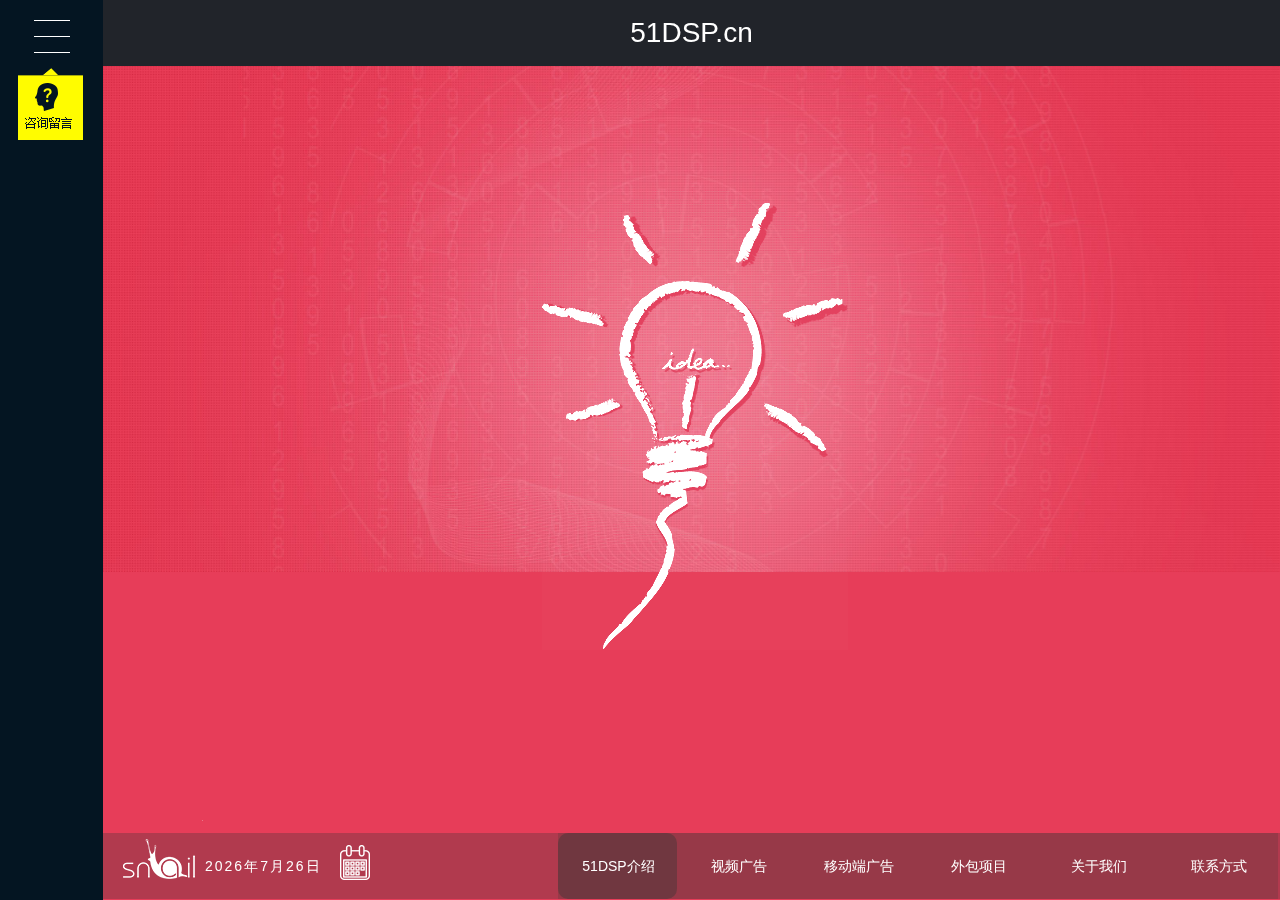
==== commit 2241e812: "修改load" ====
--- a/index.html
+++ b/index.html
@@ -13,7 +13,7 @@
 
 	<body>
 		
-        <div class="index_load pa w100 h100" id="index_load">
+        <div class="index_load pa w100 h100 d_none" id="index_load">
         	<div class="load_box pa left0">
             	<img class="ma d_block" src="img/loadLogo.png">
                 <div class="load_title ma bs pr tc">
@@ -130,6 +130,8 @@
 
                 animation();
             </script>
+
+
         </div>
         
         <div class="index_body">
@@ -332,6 +334,7 @@
         </div>
 		<script type="text/javascript" src="js/jquery-1.6.4.min.js"></script>
 		<script type="text/javascript" src="js/swiper.min.js"></script>
+        <script type="text/javascript" src="js/load.js"></script>
 		<script type="text/javascript" src="js/index.js"></script>
 	</body>
 
--- a/css/common.css
+++ b/css/common.css
@@ -72,7 +72,7 @@
 }
 .load_progress .load_line{ 
 	height:4px;
-	width:10%;
+	width:0%;
 	background:#000;
 }
 /*index_load 加载的样式 end*/
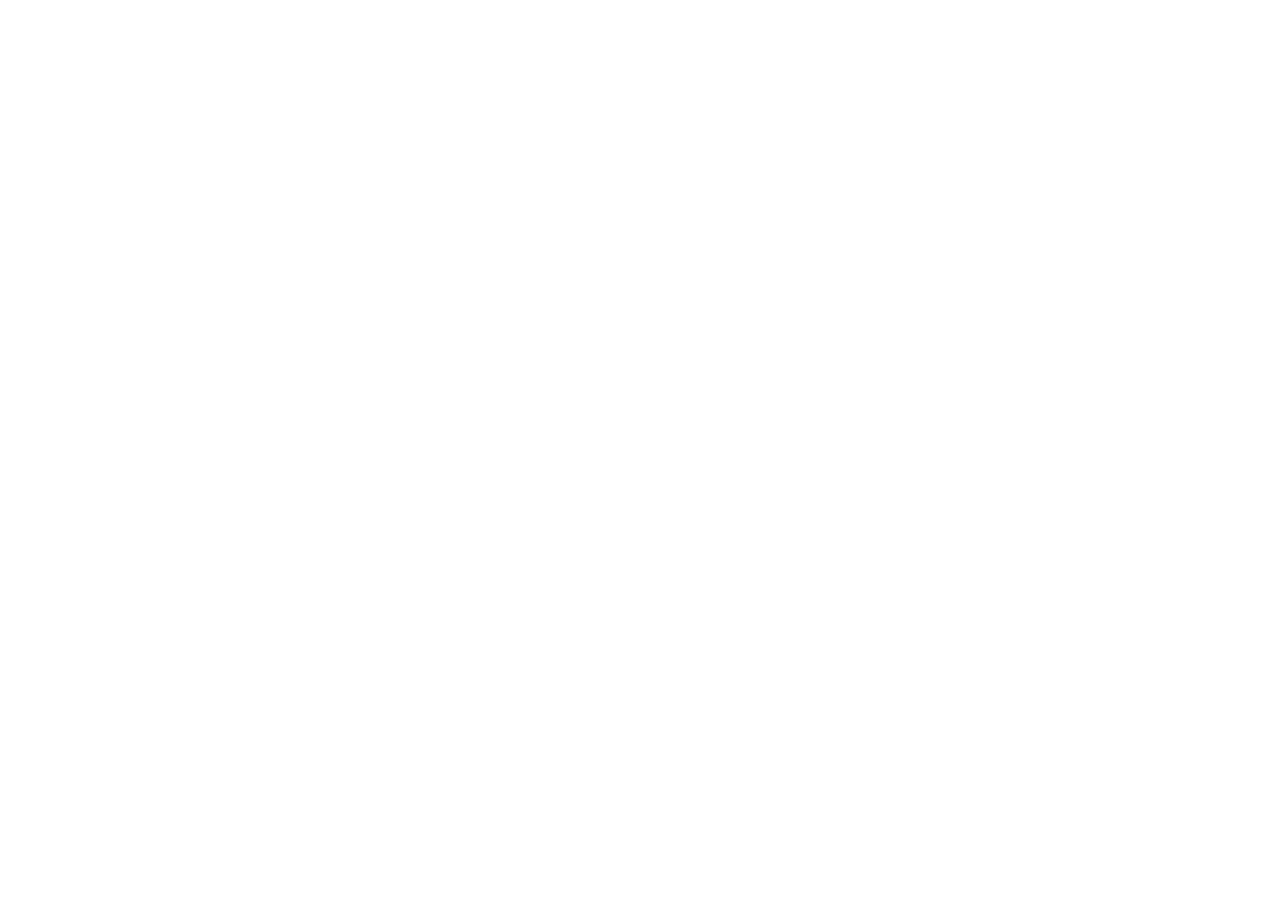
==== commit 9f4947f3: "修改load" ====
--- a/index.html
+++ b/index.html
@@ -134,7 +134,7 @@
 
         </div>
         
-        <div class="index_body">
+        <div class="index_body d_none">
             <!-- swiper左边固定fixed -->
             <div id="indexLeft">
                 <div class="indexLeftBr ma">
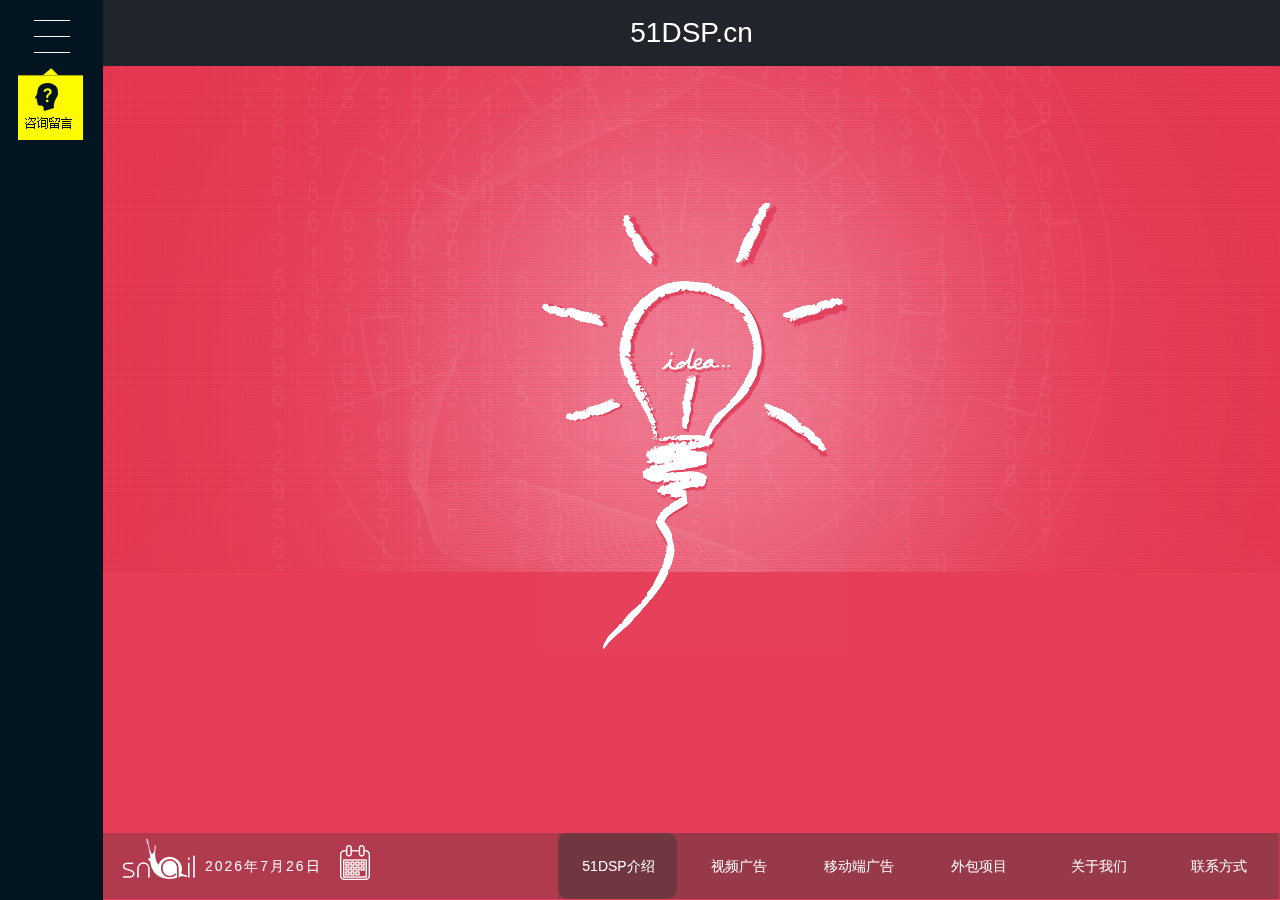
==== commit d00e2960: "修改load" ====
--- a/index.html
+++ b/index.html
@@ -13,7 +13,7 @@
 
 	<body>
 		
-        <div class="index_load pa w100 h100 d_none" id="index_load">
+        <div class="index_load pa w100 h100" id="index_load">
         	<div class="load_box pa left0">
             	<img class="ma d_block" src="img/loadLogo.png">
                 <div class="load_title ma bs pr tc">
@@ -133,8 +133,10 @@
 
 
         </div>
-        
-        <div class="index_body d_none">
+
+        <script type="text/javascript" src="js/jquery-1.6.4.min.js"></script>
+        <script id="loadScript" type="text/javascript" src="js/load.js"></script>
+        <div class="index_body">
             <!-- swiper左边固定fixed -->
             <div id="indexLeft">
                 <div class="indexLeftBr ma">
@@ -332,9 +334,8 @@
     
             </div>
         </div>
-		<script type="text/javascript" src="js/jquery-1.6.4.min.js"></script>
-		<script type="text/javascript" src="js/swiper.min.js"></script>
-        <script type="text/javascript" src="js/load.js"></script>
+
+        <script type="text/javascript" src="js/swiper.min.js"></script>
 		<script type="text/javascript" src="js/index.js"></script>
 	</body>
 
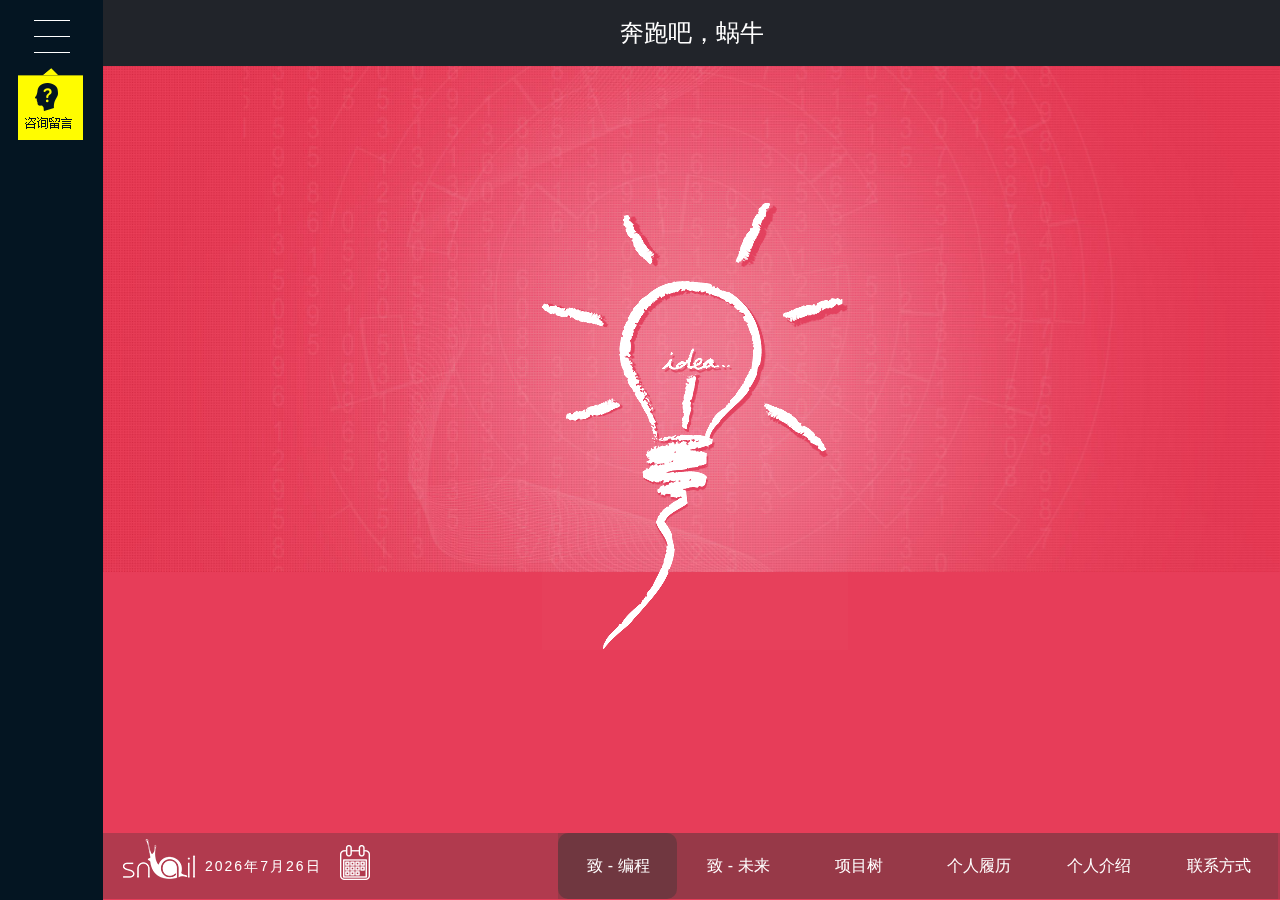
==== commit d352b213: "修改" ====
--- a/index.html
+++ b/index.html
@@ -158,11 +158,11 @@
                 </div>
                 <ul class="clear" id="navSelect">
                     <div id="navCurrent"></div>
-                    <li><a href="dspInfor.html">51DSP介绍</a></li>
-                    <li><a href="video.html">视频广告</a></li>
-                    <li><a href="mobile.html">移动端广告</a></li>
-                    <li><a href="ad.html">外包项目</a></li>
-                    <li><a href="ours.html">关于我们</a></li>
+                    <li><a href="dspInfor.html">致 - 编程</a></li>
+                    <li><a href="video.html">致 - 未来</a></li>
+                    <li><a href="mobile.html">项目树</a></li>
+                    <li><a href="ad.html">个人履历</a></li>
+                    <li><a href="ours.html">个人介绍</a></li>
                     <li><a href="ours.html">联系方式</a></li>
                 </ul>
             </div>
@@ -172,7 +172,7 @@
     
                     <!-- 第一页 -->
                     <div class="swiper-slide slide_One">
-                        <div class="slide_OneTop clear"><a href="index.html" style="color: #fff;">51DSP.cn</a></div>
+                        <div class="slide_OneTop clear"><a class="cf" href="index.html">奔跑吧，蜗牛</a></div>
                         <div class="slideBg clear">
                             <img src="img/light.png" id="lights">
                             <img src="img/lightsBottom.png" id="lightsBtm">
--- a/css/common.css
+++ b/css/common.css
@@ -156,7 +156,7 @@
 #footerNav ul {
 	width: 825px;
 	float: right;
-	font-size: 14px;
+	font-size: 16px;
 	color: #fff;
 	position: relative;
 	overflow: hidden;
@@ -200,9 +200,12 @@
 	height: 66px;
 	line-height: 66px;
 	text-align: center;
-	font-size: 28px;
+	font-size: 24px;
 	color: #fff;
 	background: #21242a;
+}
+.slide_OneTop>a{
+    font-family: "sans-serif";
 }
 .swiper-container {
 	width: 100%;
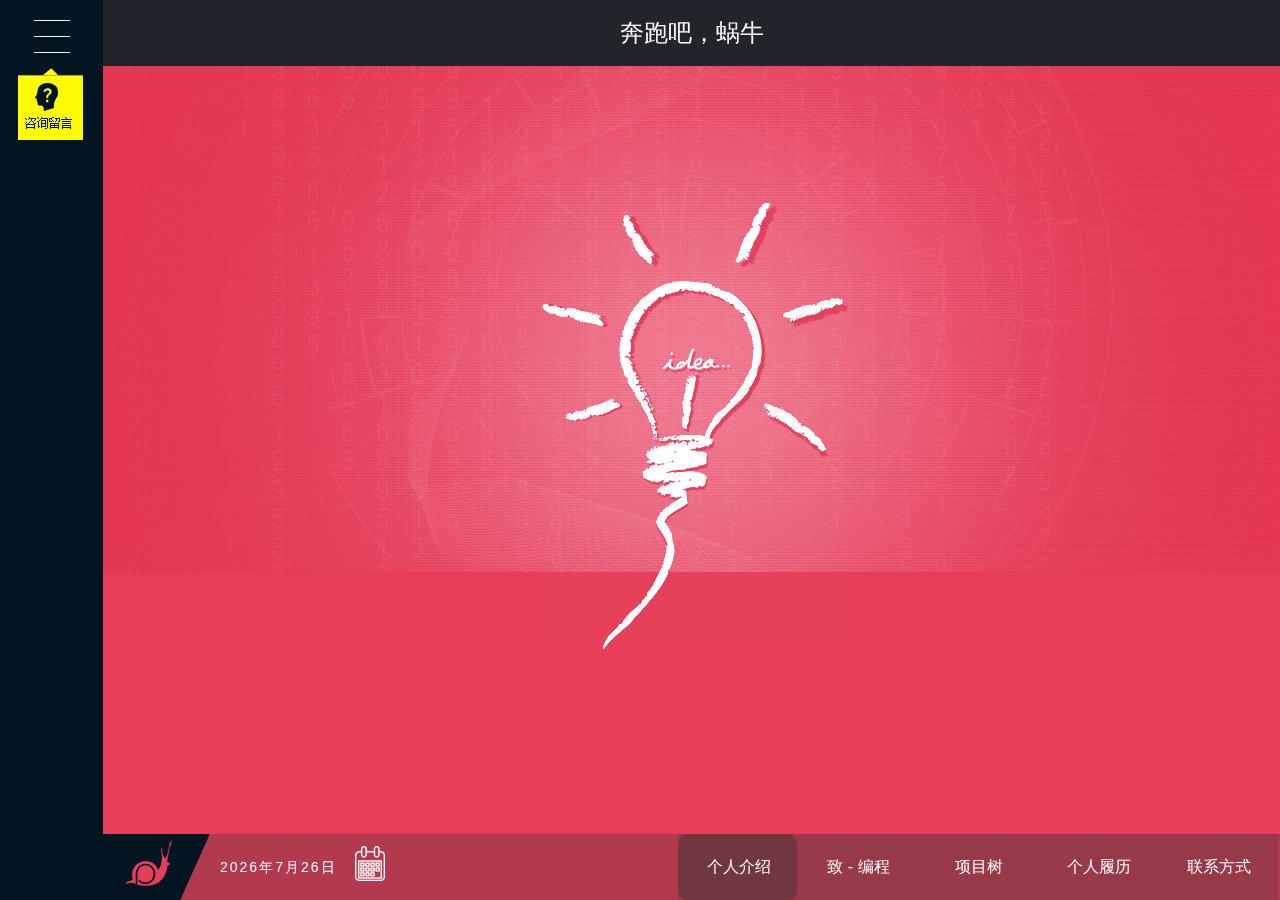
==== commit 62ee4b52: "修改" ====
--- a/index.html
+++ b/index.html
@@ -150,7 +150,7 @@
             <!-- swiper底端NAV -->
             <div id="footerNav">
                 <div class="Logo">
-                    <a href=""><img class="vm ml20" src="img/logo.png"></a>
+                    <a href=""><img src="img/logo.png"></a>
                 </div>
                 <div class="calendar">
                     <span></span>
@@ -158,11 +158,10 @@
                 </div>
                 <ul class="clear" id="navSelect">
                     <div id="navCurrent"></div>
-                    <li><a href="dspInfor.html">致 - 编程</a></li>
-                    <li><a href="video.html">致 - 未来</a></li>
+                    <li><a href="dspInfor.html">个人介绍</a></li>
+                    <li><a href="video.html">致 - 编程</a></li>
                     <li><a href="mobile.html">项目树</a></li>
                     <li><a href="ad.html">个人履历</a></li>
-                    <li><a href="ours.html">个人介绍</a></li>
                     <li><a href="ours.html">联系方式</a></li>
                 </ul>
             </div>
@@ -186,26 +185,26 @@
                             <div class="slide_TwoBoxTop">
                                 <div class="dspInforA norepeat"></div>
     
-                                <div class="dspInforB"><a href="dspInfor.html">51DSP介绍</a></div>
-                                <div class="dspInforC">依托大数据时代下的精准营销51DSP是助力企业腾飞的首选伙伴</div>
+                                <div class="dspInforB"><a href="dspInfor.html">致 - 我的编程</a></div>
+                                <div class="dspInforC">论如何逼死一个程序员？改三次需求就可以了。</div>
                                 <div class="dspInforD"><span><a href="dspInfor.html">查看详情</a></span></div>
                             </div>
                             <div class="dspInforE">
                                 <dl class="dspInfor1 dspInforBg dspInfor0">
-                                    <dd><strong>全流量</strong>
-                                        <br>最广覆盖面</dd>
+                                    <dd><strong>性能</strong>
+                                        <br>论前端性能？</dd>
                                 </dl>
                                 <dl class="dspInfor2">
-                                    <dd><strong>大数据</strong>
-                                        <br>最准找到人</dd>
+                                    <dd><strong>数据</strong>
+                                        <br>找不到数据怎么办？</dd>
                                 </dl>
                                 <dl class="dspInfor3">
-                                    <dd><strong>精算法</strong>
-                                        <br>最优出效率</dd>
+                                    <dd><strong>算法</strong>
+                                        <br>前端也有算法？</dd>
                                 </dl>
                                 <dl class="dspInfor4">
-                                    <dd><strong>动市场</strong>
-                                        <br>最丰富经验</dd>
+                                    <dd><strong>全是坑</strong>
+                                        <br>论神队友与猪队友</dd>
                                 </dl>
                             </div>
     
@@ -218,13 +217,13 @@
     
                             <div class="slide_ThreeBoxTop">
                                 <div class="dspCaseA norepeat"></div>
-                                <div class="dspCaseB"><a href="dspInfor.html">51DSP案例</a></div>
-                                <div class="dspCaseC">强势的媒体资源 / 资深的数据团队 / 精准的保证</div>
+                                <div class="dspCaseB"><a href="dspInfor.html">致 - 我的未来</a></div>
+                                <div class="dspCaseC">笔直向前，说道做到</div>
                             </div>
                             <ul>
-                                <li class="li1">强势的媒体资源</li>
-                                <li class="li2">资深的数据团队</li>
-                                <li class="li3">精准的保证</li>
+                                <li class="li1">走在技术的前沿</li>
+                                <li class="li2">要有耐心！要有耐心！要有耐心！</li>
+                                <li class="li3">一个小黑客的梦想</li>
                                 <li class="li4"></li>
                                 <li class="li5"></li>
                                 <li class="li6"></li>
@@ -238,29 +237,29 @@
                         <div class="slide_FourBox">
                             <div class="slide_FourBoxTop">
                                 <div class="dspAddA norepeat"></div>
-                                <div class="dspAddB"><a href="video.html">视频广告</a></div>
-                                <div class="dspAddC">各大视频网站资源通过大数据分析定位人群，定位投放，品牌效果双收益</div>
+                                <div class="dspAddB"><a href="video.html">项目链接</a></div>
+                                <div class="dspAddC">项目介绍，项目预览，技术栈</div>
                             </div>
                             <div class="dspAddD">
                                 <dl class="dsAdddl1">
                                     <dt>
                                     <a href="video.html"><span class="dspAddimg1 norepeat"></span></a>
                                 </dt>
-                                    <dd class="dspAdddd1">大数据定位分析人群</dd>
+                                    <dd class="dspAdddd1">网站架构，技术定位</dd>
                                 </dl>
                                 <div class="dsAdddiv1">+</div>
                                 <dl class="dsAdddl2">
                                     <dt>
                                     <a href="video.html"><span class="dspAddimg2 norepeat"></span></a>
                                 </dt>
-                                    <dd class="dspAdddd2">定位投放</dd>
+                                    <dd class="dspAdddd2">代码优化，性能提升</dd>
                                 </dl>
                                 <div class="dsAdddiv2">=</div>
                                 <dl class="dsAdddl3">
                                     <dt>
                                     <a href="video.html"><span class="dspAddimg3 norepeat"></span></a>
                                 </dt>
-                                    <dd class="dspAdddd3">品牌效果双收益</dd>
+                                    <dd class="dspAdddd3">全栈WEB前端开发工程师</dd>
                                 </dl>
                             </div>
     
@@ -272,23 +271,15 @@
                         <div class="slide_FiveBox">
                             <div class="slide_FiveBoxTop">
                                 <div class="dspTelA norepeat"></div>
-                                <div class="dspTelB"><a href="mobile.html">移动端广告</a></div>
-                                <div class="dspTelC">吸纳国内 / 外媒体资源，国内独家海外媒体对接平台，发挥平台优势，承载企业翱翔！</div>
+                                <div class="dspTelB"><a href="mobile.html">个人履历</a></div>
+                                <div class="dspTelC">过去的永远回不来。</div>
                             </div>
                             <div class="dspTelD">
-                                <a href="video.html"><img class="dspTelDMob" src="img/iphoneer.png"></a>
-                                <div class="dspTelDBubble">
-                                    <img src="img/iphone.png">
-                                    <span>平台优势<br>承载企业</span>
-                                </div>
-                                <ul>
-                                    <li><span class="norepeat"></span>
-                                        <p>国内 / 外媒体资源</p>
-                                    </li>
-                                    <li><span class="norepeat"></span>
-                                        <p>国内独家海外媒体对接平台</p>
-                                    </li>
-                                </ul>
+                                <a href="video.html">
+                                    <img class="pa snail" src="img/snail.png">
+                                    <img class="pa snailshai" src="img/snailshai.png">
+                                    <img class="dspTelDMob pa" src="img/iphoneer1.png">
+                                </a>
                             </div>
                         </div>
                     </div>
@@ -298,8 +289,8 @@
                         <div class="slide_SixBox">
                             <div class="slide_SixBoxTop">
                                 <div class="dspAboutA norepeat"></div>
-                                <div class="dspAboutB"><a href="ours.html">关于我们</a></div>
-                                <div class="dspAboutC">51DSP.com是一家提供互联网广告传播服务与技术平台服务的高新技术型公司</div>
+                                <div class="dspAboutB"><a href="ours.html">个人介绍</a></div>
+                                <div class="dspAboutC">纯屌丝，心肠好，出去一人蹲墙角。聊话题，纯技术，女神回复呵啊哦。</div>
                             </div>
     
                             <div class="slidesixab">
@@ -314,8 +305,8 @@
                         <div class="slide_SevenBox">
                             <div class="slide_SevenBoxTop">
                                 <div class="dspZxA norepeat"></div>
-                                <div class="dspZxB"><a href="ours.html">广告咨询</a></div>
-                                <div class="dspZxC">速度效率是我们应答的第一原则</div>
+                                <div class="dspZxB"><a href="ours.html">联系方式</a></div>
+                                <div class="dspZxC"></div>
                             </div>
     
                             <div class="dspZxD">
@@ -325,8 +316,7 @@
     
                         </div>
                         <div class="slidefter">
-                            <p>京ICP备09083201 号 京 ICP 证 0704 号 京公网安备：11010502026763
-                                <br>Copyright&copy; 2015 51dsp.com All Rights Reserved</p>
+                            <p>天行健，君子以自强不息。地势坤，君子以厚德载物。</p>
                         </div>
                     </div>
     
--- a/css/common.css
+++ b/css/common.css
@@ -130,9 +130,6 @@
 .Logo {
 	float: left;
 }
-.Logo img{ 
-	margin-top:-16px;
-}
 .calendar {
 	width: 180px;
 	float: left;
@@ -154,7 +151,7 @@
 	background-position: 0 -74px;
 }
 #footerNav ul {
-	width: 825px;
+	width: 705px;
 	float: right;
 	font-size: 16px;
 	color: #fff;
--- a/css/index.css
+++ b/css/index.css
@@ -66,10 +66,13 @@
 	padding-top: 100px;
 }
 .slide_TwoBox .dspInforE dl {
-	width: 100px;
+	width: 130px;
 	float: left;
-	margin-left: 110px;
+	margin-left: 90px;
 	display: inline;
+}
+.slide_TwoBox .dspInforE dl:last-child{
+    margin-left: 70px;
 }
 .slide_TwoBox .dspInforE dl dd {
 	text-align: center;
@@ -82,6 +85,7 @@
 }
 .slide_TwoBox .dspInforE dl.dspInfor0 {
 	margin-left: 35px;
+    width: 108px;
 }
 .slide_TwoBox .dspInforE dl.dspInfor1 dt {
 	width: 74px;
@@ -187,14 +191,14 @@
 	overflow: hidden;
 }
 .slide_ThreeBox ul li.li2 {
-	right: 40px;
+	right: -90px;
 	top: 10px;
 	width: 0px;
 	height: 30px;
 	overflow: hidden;
 }
 .slide_ThreeBox ul li.li3 {
-	left: 5px;
+	left: -7px;
 	top: 148px;
 	width: 0px;
 	height: 30px;
@@ -307,11 +311,13 @@
 	width: 78px;
 	height: 123px;
 	background-position: -108px -133px;
+    margin-left: 56px;
 }
 .slide_FourBox .dspAddD dl dt span.dspAddimg3 {
 	width: 102px;
 	height: 95px;
 	background-position: -191px -145px;
+    margin-left: 40px;
 }
 .slide_FourBox .dspAddD dl dd {
 	width: 194px;
@@ -372,7 +378,7 @@
 }
 .slide_FiveBox {
 	width: 800px;
-	height: 560px;
+	height: 650px;
 	overflow: hidden;
 	position: absolute;
 	top: 0;
@@ -382,7 +388,7 @@
 	margin: auto;
 }
 .slide_FiveBoxTop {
-	width: 488px;
+	width: 338px;
 	height: auto;
 }
 .slide_FiveBox .dspTelA {
@@ -390,7 +396,7 @@
 	height: 119px;
 	background-position: -126px -264px;
 	opacity: 0;
-	margin-left: -58px;
+	margin: auto;
 }
 .slide_FiveBox .dspTelB {
 	margin-top: 10px;
@@ -415,40 +421,88 @@
 	height: 400px;
 	color: white;
 	margin-top: 14px;
-	position: relative;
+    position: absolute;
+    bottom: 0px;
+    left: 140px;
+}
+.slide_FiveBox .dspTelD .snail{
+    left: -26px;
+    top: -40px;
+    z-index:3;
+    transform-origin: center;
+    transform: scale(0);
+}
+.slide_FiveBox .dspTelD .snail.snailTransition{
+    transition: top 0.4s 0s;
+    -webkit-animation: snailScale 0.6s .2s ease both;
+    -moz-animation: snailScale 0.6s .2s ease both;
+    animation: snailScale 0.6s .2s ease both;
+}
+@-webkit-keyframes snailScale {
+    0% {
+        transform: scale(0);
+    }
+    50% {
+        transform: scale(1.1);
+    }
+    75% {
+        transform: scale(0.9);
+    }
+    100% {
+        transform: scale(1);
+    }
+}
+@-moz-keyframes snailScale {
+    0% {
+        transform: scale(0);
+    }
+    50% {
+        transform: scale(1.1);
+    }
+    75% {
+        transform: scale(0.9);
+    }
+    100% {
+        transform: scale(1);
+    }
+}
+@keyframes snailScale {
+    0% {
+        transform: scale(0);
+    }
+    50% {
+        transform: scale(1.1);
+    }
+    75% {
+        transform: scale(0.9);
+    }
+    100% {
+        transform: scale(1);
+    }
+}
+.slide_FiveBox .dspTelD .snailshai{
+    left: 24px;
+    bottom: 91px;
+    transform-origin: center;
+    transform: scale(0);
+    z-index: 2;
+}
+.slide_FiveBox .dspTelD .snailshai.snailshaiTransition{
+    transition: opacity 0.4s 0s;
+    -webkit-animation: snailScale 0.6s .2s ease both;
+    -moz-animation: snailScale 0.6s .2s ease both;
+    animation: snailScale 0.6s .2s ease both;
+}
+.slide_FiveBox .snail:hover.snailTransition{
+    top:-55px;
+}
+.slide_FiveBox .snail:hover + .snailshaiTransition{
+    opacity: 0.5;
 }
 .slide_FiveBox .dspTelD .dspTelDMob {
-	width: 300px;
-	height: 330px;
-	float: left;
-	margin: 14px 0 0 30px;
+	left:0px;
+    bottom: 40px;
 	display: none;
-}
-.slide_FiveBox .dspTelD .dspTelDMob:hover {
-	-webkit-animation: bounce 1s .2s ease both infinite;
-	-moz-animation: bounce 1s .2s ease both infinite;
-}
-@-webkit-keyframes bounce {
-	0%, 20%, 50%, 80%, 100% {
-		-webkit-transform: translateY(0)
-	}
-	40% {
-		-webkit-transform: translateY(-6px)
-	}
-	60% {
-		-webkit-transform: translateY(-3px)
-	}
-}
-@-moz-keyframes bounce {
-	0%, 20%, 50%, 80%, 100% {
-		-moz-transform: translateY(0)
-	}
-	40% {
-		-moz-transform: translateY(-6px)
-	}
-	60% {
-		-moz-transform: translateY(-3px)
-	}
 }
 .slide_FiveBox .dspTelD .dspTelDBubble {
 	width: 278px;
@@ -516,7 +570,7 @@
 	margin: auto;
 }
 .slide_SixBoxTop {
-	width: 488px;
+	width: 338px;
 	height: auto;
 }
 .slide_SixBox .dspAboutA {
@@ -693,7 +747,7 @@
 	color: white;
 }
 .slide_Seven .slidefter p {
-	font-size: 12px;
+	font-size: 20px;
 	line-height: 25px;
-	padding-top: 14px;
+	padding-top: 30px;
 }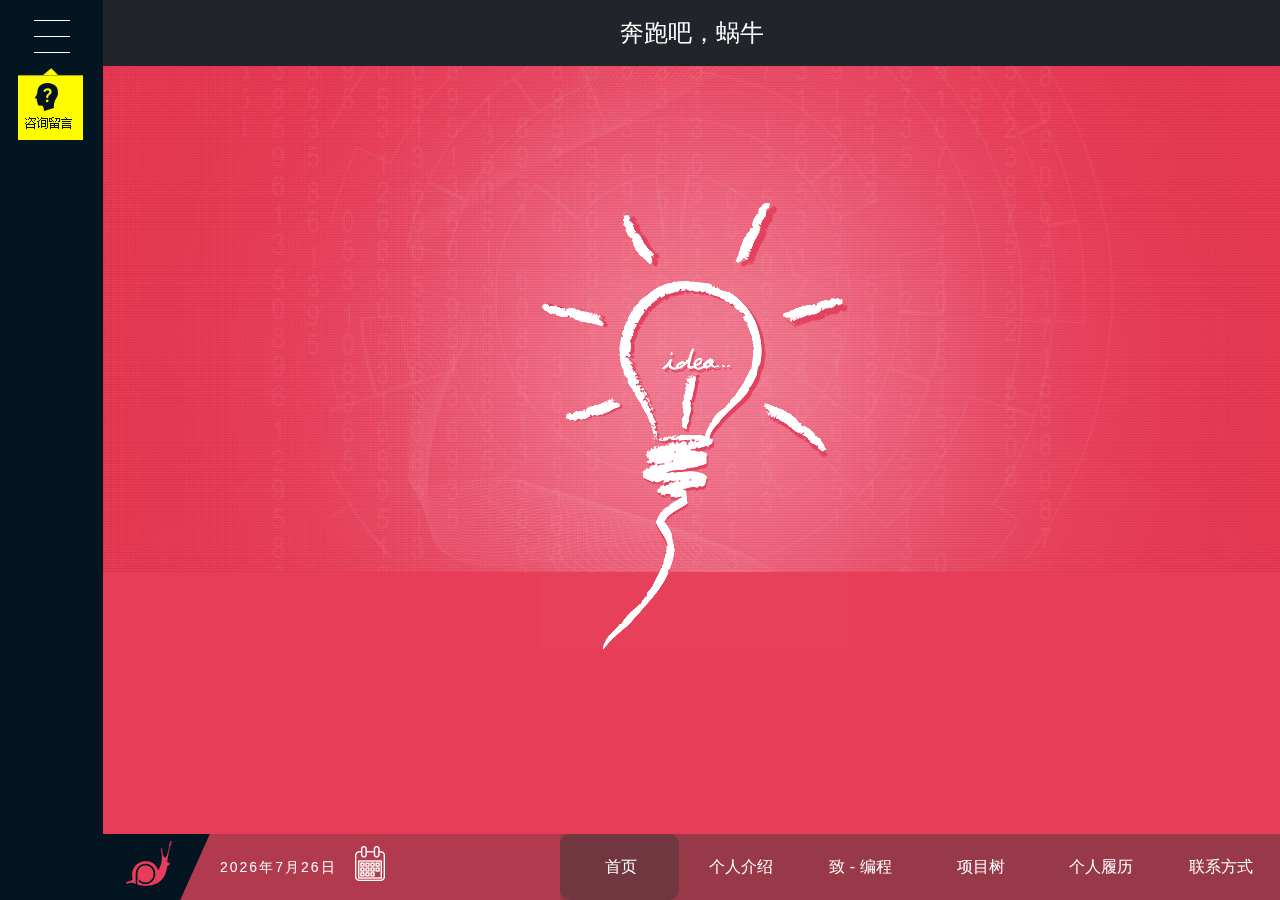
==== commit 902e19b3: "dd" ====
--- a/index.html
+++ b/index.html
@@ -134,7 +134,7 @@
 
         </div>
 
-        <script type="text/javascript" src="js/jquery-1.6.4.min.js"></script>
+        <script type="text/javascript" src="js/jquery-3.1.1.min.js"></script>
         <script id="loadScript" type="text/javascript" src="js/load.js"></script>
         <div class="index_body">
             <!-- swiper左边固定fixed -->
@@ -158,6 +158,7 @@
                 </div>
                 <ul class="clear" id="navSelect">
                     <div id="navCurrent"></div>
+                    <li><a href="index.html">首页</a></li>
                     <li><a href="dspInfor.html">个人介绍</a></li>
                     <li><a href="video.html">致 - 编程</a></li>
                     <li><a href="mobile.html">项目树</a></li>
@@ -185,26 +186,26 @@
                             <div class="slide_TwoBoxTop">
                                 <div class="dspInforA norepeat"></div>
     
-                                <div class="dspInforB"><a href="dspInfor.html">致 - 我的编程</a></div>
-                                <div class="dspInforC">论如何逼死一个程序员？改三次需求就可以了。</div>
+                                <div class="dspInforB"><a href="dspInfor.html">个人介绍</a></div>
+                                <div class="dspInforC">笔直向前，说道做到</div>
                                 <div class="dspInforD"><span><a href="dspInfor.html">查看详情</a></span></div>
                             </div>
                             <div class="dspInforE">
                                 <dl class="dspInfor1 dspInforBg dspInfor0">
-                                    <dd><strong>性能</strong>
-                                        <br>论前端性能？</dd>
+                                    <dd><strong>兴趣爱好</strong>
+                                        <br> </dd>
                                 </dl>
                                 <dl class="dspInfor2">
-                                    <dd><strong>数据</strong>
-                                        <br>找不到数据怎么办？</dd>
+                                    <dd><strong>个人性格</strong>
+                                        <br> </dd>
                                 </dl>
                                 <dl class="dspInfor3">
-                                    <dd><strong>算法</strong>
-                                        <br>前端也有算法？</dd>
+                                    <dd><strong>学习路线</strong>
+                                        <br> </dd>
                                 </dl>
                                 <dl class="dspInfor4">
-                                    <dd><strong>全是坑</strong>
-                                        <br>论神队友与猪队友</dd>
+                                    <dd><strong>未来发展</strong>
+                                        <br> </dd>
                                 </dl>
                             </div>
     
@@ -217,13 +218,13 @@
     
                             <div class="slide_ThreeBoxTop">
                                 <div class="dspCaseA norepeat"></div>
-                                <div class="dspCaseB"><a href="dspInfor.html">致 - 我的未来</a></div>
-                                <div class="dspCaseC">笔直向前，说道做到</div>
+                                <div class="dspCaseB"><a href="video.html">致 - 编程</a></div>
+                                <div class="dspCaseC">整死程序员的最佳方法就是改需求。</div>
                             </div>
                             <ul>
-                                <li class="li1">走在技术的前沿</li>
-                                <li class="li2">要有耐心！要有耐心！要有耐心！</li>
-                                <li class="li3">一个小黑客的梦想</li>
+                                <li class="li1">永远操不完的心</li>
+                                <li class="li2">即使再牛逼也离不开百度</li>
+                                <li class="li3">总有人会问你，对象呢？</li>
                                 <li class="li4"></li>
                                 <li class="li5"></li>
                                 <li class="li6"></li>
@@ -237,27 +238,27 @@
                         <div class="slide_FourBox">
                             <div class="slide_FourBoxTop">
                                 <div class="dspAddA norepeat"></div>
-                                <div class="dspAddB"><a href="video.html">项目链接</a></div>
+                                <div class="dspAddB"><a href="mobile.html">项目链接</a></div>
                                 <div class="dspAddC">项目介绍，项目预览，技术栈</div>
                             </div>
                             <div class="dspAddD">
                                 <dl class="dsAdddl1">
                                     <dt>
-                                    <a href="video.html"><span class="dspAddimg1 norepeat"></span></a>
+                                    <a href="mobile.html"><span class="dspAddimg1 norepeat"></span></a>
                                 </dt>
                                     <dd class="dspAdddd1">网站架构，技术定位</dd>
                                 </dl>
                                 <div class="dsAdddiv1">+</div>
                                 <dl class="dsAdddl2">
                                     <dt>
-                                    <a href="video.html"><span class="dspAddimg2 norepeat"></span></a>
+                                    <a href="mobile.html"><span class="dspAddimg2 norepeat"></span></a>
                                 </dt>
                                     <dd class="dspAdddd2">代码优化，性能提升</dd>
                                 </dl>
                                 <div class="dsAdddiv2">=</div>
                                 <dl class="dsAdddl3">
                                     <dt>
-                                    <a href="video.html"><span class="dspAddimg3 norepeat"></span></a>
+                                    <a href="mobile.html"><span class="dspAddimg3 norepeat"></span></a>
                                 </dt>
                                     <dd class="dspAdddd3">全栈WEB前端开发工程师</dd>
                                 </dl>
@@ -271,7 +272,7 @@
                         <div class="slide_FiveBox">
                             <div class="slide_FiveBoxTop">
                                 <div class="dspTelA norepeat"></div>
-                                <div class="dspTelB"><a href="mobile.html">个人履历</a></div>
+                                <div class="dspTelB"><a href="ad.html">个人履历</a></div>
                                 <div class="dspTelC">过去的永远回不来。</div>
                             </div>
                             <div class="dspTelD">
@@ -289,7 +290,7 @@
                         <div class="slide_SixBox">
                             <div class="slide_SixBoxTop">
                                 <div class="dspAboutA norepeat"></div>
-                                <div class="dspAboutB"><a href="ours.html">个人介绍</a></div>
+                                <div class="dspAboutB"><a href="dspInfor.html">个人介绍</a></div>
                                 <div class="dspAboutC">纯屌丝，心肠好，出去一人蹲墙角。聊话题，纯技术，女神回复呵啊哦。</div>
                             </div>
     
--- a/css/common.css
+++ b/css/common.css
@@ -151,7 +151,7 @@
 	background-position: 0 -74px;
 }
 #footerNav ul {
-	width: 705px;
+	width: 823px;
 	float: right;
 	font-size: 16px;
 	color: #fff;
